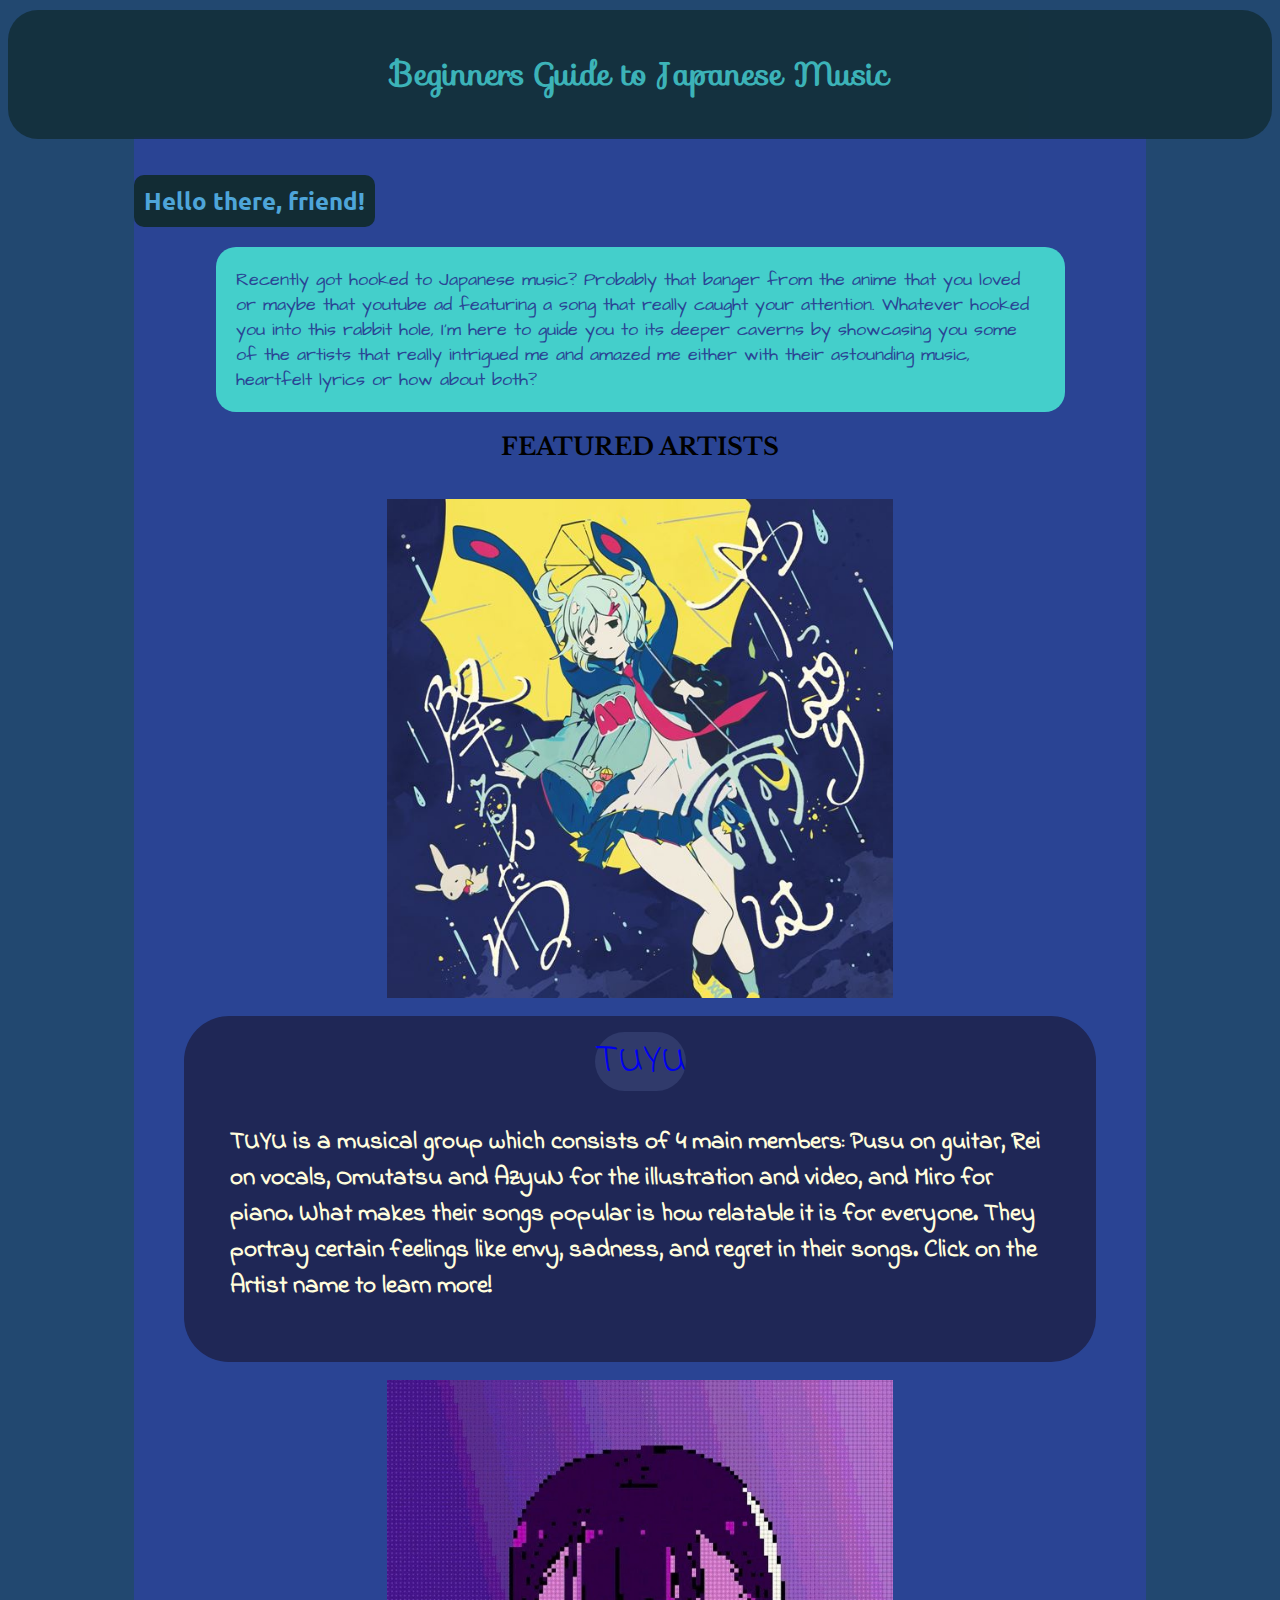
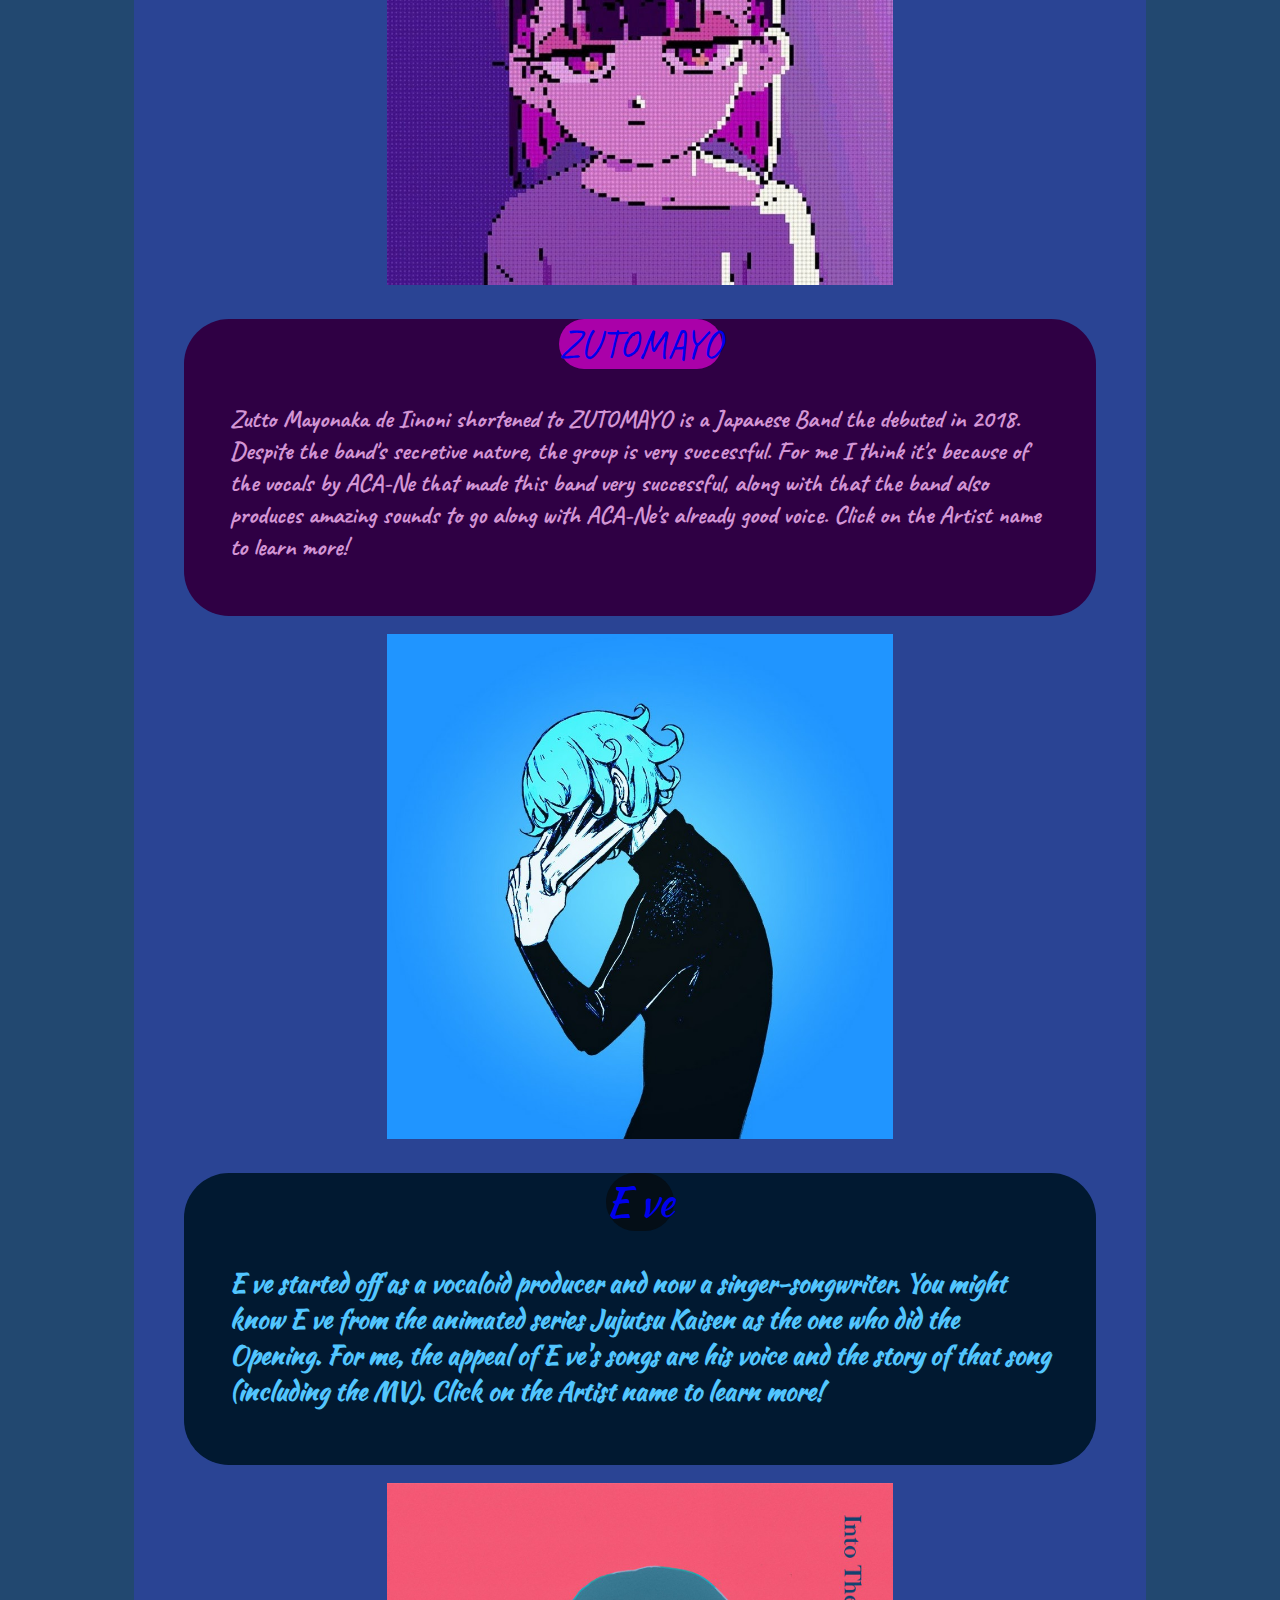
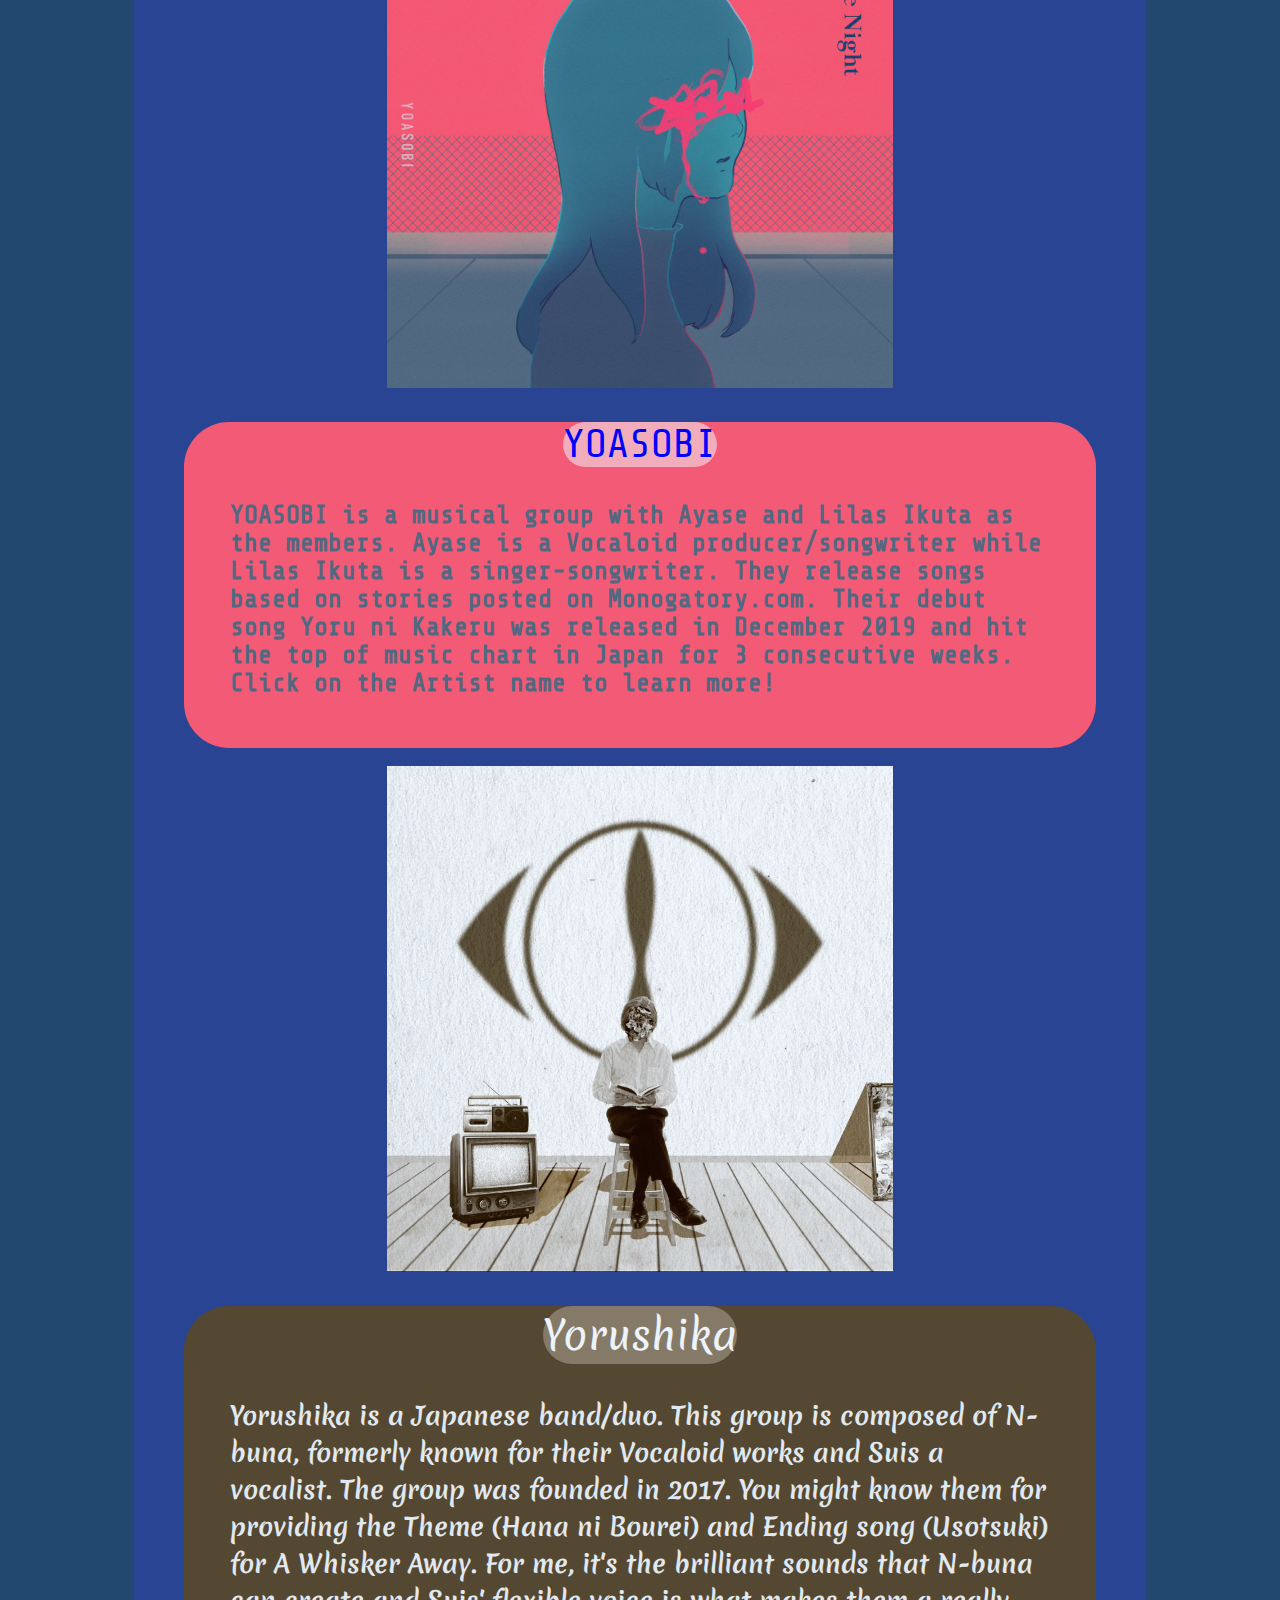
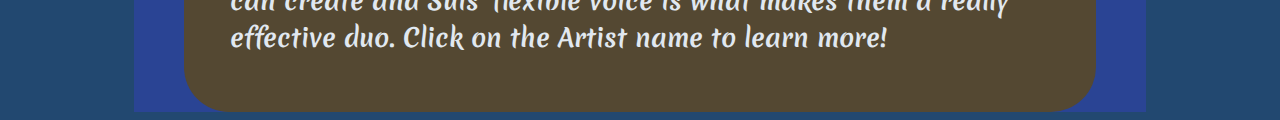
==== index.html @ 79a8364a "Add files via upload" ====
<!DOCTYPE html>
<html>
    <head>
        <!--Stylesheet-->
        <link rel="stylesheet" href="css/mystyle.css">
        <!--Stylesheets for fonts-->
        <link rel="stylesheet" href="https://fonts.googleapis.com/css?family=Sofia">
        <link href="https://fonts.googleapis.com/css2?family=Architects+Daughter&family=Caveat&family=Indie+Flower&family=Kaushan+Script&family=Libre+Baskerville:wght@700&family=Merienda&family=Share+Tech+Mono&family=Ubuntu&display=swap" rel="stylesheet">
        <!--meta tags of the html-->
        <title>Beginners Guide to Japanese Music_1st Quarter Project</title>
        <meta charset="UTF-8">
        <meta name="author" content="Bob">
        <meta name="keywords" content="J-pop">
        <meta name="revised" content="11-06-2021">

        <link rel="icon" href="../images/icon.png" type="image/gif">

    </head>
    <!--Start of the body-->
<body>
    <!--The header that will appear on all the pages-->
  <header id="main_header">
        <br>
        <h1><a href="index.html">Beginners Guide to Japanese Music</a></h1>
        <br>
  </header>
  <!--This is essentially a second background-->
  <section id="container">
    <br>
    <!--My opening-->
    <section id = "index_subheading_1">
        <h2>Hello there, friend!</h2>
        <p>Recently got hooked to Japanese music? Probably that banger from the anime that you loved or maybe that youtube ad featuring a song that really caught your attention. Whatever hooked you into this rabbit hole, I'm here to guide you to its deeper caverns by showcasing you some of the artists that really intrigued me and amazed me either with their astounding music, heartfelt lyrics or how about both?     </p>
    </section>
    <h2>FEATURED ARTISTS</h2>
    <br>
    <!--All divs with "preview_img id is for displaying a picture from the corresponding artist"-->
    <!--Image source: https://cdns-images.dzcdn.net/images/artist/18d8f0055c3169c1ee48dbd4fb0f49f3/500x500.jpg-->
    <section id="preview_img">
        <img src="images/TUYU.jpg" title="Image source: https://cdns-images.dzcdn.net/images/artist/18d8f0055c3169c1ee48dbd4fb0f49f3/500x500.jpg" alt="TUYU">
    </section>
    <br>
    <!--TUYU section-->
    <section id="TUYU">
        <p><a href="htdocs/TUYU.html">TUYU</a></p>
        <h4>TUYU is a musical group which consists of 4 main members: Pusu on guitar, Rei on vocals, Omutatsu and AzyuN for the illustration and video, and Miro for piano. What makes their songs popular is how relatable it is for everyone. They portray certain feelings like envy, sadness, and regret in their songs. Click on the Artist name to learn more!</h4>
        <br>
    </section>
    <br>
    <section id="preview_img">
        <!--Image source: https://yt3.ggpht.com/ytc/AKedOLRQ9F3adf86PD-EL6i49jeq42xdZA1xOXGnpJ8RiQ=s900-c-k-c0x00ffffff-no-rj-->
        <img src="images/ZUTOMAYO.jpg" alt="ZUTOMAYO">
    </section>
    <br>
    <!--ZUTOMAYO section-->
    <section id="ZUTOMAYO">
        <p><a href="htdocs/ZUTOMAYO.html">ZUTOMAYO</a></p>
        <h4>Zutto Mayonaka de Iinoni shortened to ZUTOMAYO is a Japanese Band the debuted in 2018. Despite the band's secretive nature, the group is very successful. For me I think it's because of the vocals by ACA-Ne that made this band very successful, along with that the band also produces amazing sounds to go along with ACA-Ne's already good voice. Click on the Artist name to learn more!</h4> 
        <br>
    </section>
    <br>
    <!--Image source: https://yt3.ggpht.com/sBX3z3os13Gy81Bc7mtqXbqLPa8fjTfb1IZTa1bP86hwmO1rnk2ObzW4HTl5Ew6HO70XuOwBCLQ=s900-c-k-c0x00ffffff-no-rj-->
    <section id ="preview_img">
        <img src="images/E ve.jpg" alt="E ve">
    </section>
    <br>
    <!--E ve section-->
    <section id="Eve">
        <p><a href="htdocs/E ve.html">E ve</a></p>
        <h4>E ve started off as a vocaloid producer and now a singer-songwriter. You might know E ve from the animated series Jujutsu Kaisen as the one who did the Opening. For me, the appeal of E ve's songs are his voice and the story of that song (including the MV). Click on the Artist name to learn more!</h4>
        <br>
    </section>
    <br>
    <!--Image source: https://i.scdn.co/image/ab67616d0000b273fc62f8192dfedb0434f49197-->
    <section id="preview_img">
        <img src="images/YOASOBI.jpg">
    </section>
    <br>
    <!--YOASOBI section-->
    <section id="YOASOBI">
        <p><a href="htdocs/YOASOBI.html">YOASOBI</a></p>
        <h4>YOASOBI is a musical group with Ayase and Lilas Ikuta as the members. Ayase is a Vocaloid producer/songwriter while Lilas Ikuta is a singer-songwriter. They release songs based on stories posted on Monogatory.com. Their debut song Yoru ni Kakeru was released in December 2019 and hit the top of music chart in Japan for 3 consecutive weeks. Click on the Artist name to learn more!</h4>
        <br>
    </section>
    <br>
    <!--Image source: https://static.billboard.com/files/2020/07/Yorushika-2020-cr-Billboard-Japan-1548-1594326228-compressed.jpg-->
    <section id="preview_img">
        <img src="images/YORUSHIKA.jpg">
    </section>
    <br>
    <section id="Yorushika">
        <p><a href="htdocs/Yorushika.html">Yorushika</a></p>
        <h4>Yorushika is a Japanese band/duo. This group is composed of N-buna, formerly known for their Vocaloid works and Suis a vocalist. The group was founded in 2017. You might know them for providing the Theme (Hana ni Bourei) and Ending song (Usotsuki) for A Whisker Away. For me, it's the brilliant sounds that N-buna can create and Suis' flexible voice is what makes them a really effective duo. Click on the Artist name to learn more!</h4>
        <br>
    </section>
</section>
</body>
</html>
---- css/mystyle.css ----
/*This is basically the theme for my opening and the background since each artist have their own themes*/
body {
    background-color: #224870;
    color: #44CFCB;
}
/*I wrapped elements that I don't know how to center with <p> and used <h4> as my base text instead*/
p {
    text-align: center;
}
/*I did this for the images in index.html*/
p > img {
    width: 80%;
    height: auto;
}
/*customized my embeds so they won't overflow*/
iframe {
    width: 90%;
    height: 500px;
}
/*My base text; adjusted the size, width and more so it is uniform in all sections*/
h4 {
    font-size: 25px;
    width: 90%;
    margin-left: auto;
    margin-right: auto;
    font-weight: bold;      
}
/*Secondary background mostly for design purposes*/
  #container {
    background-color: #2A4494;
  width: 80%;
  margin-left: auto;
  margin-right: auto;
}
/*This is mostly for my "Announcement" elements. For titling a certain section of my html, etc.*/
#container h2 {
    font-family: "Libre Baskerville";
    text-align:center;
    color:black;
}
/*This will appear on all the subpages and act as the home button*/
#main_header {
    position: sticky; top: 10px;
    background-color:#122C34;
    border-radius: 30px;
    opacity: 0.8;
    background-size: 100% 100%;
    background-position: absolute;
    z-index: 2;
}
#main_header a {
    text-decoration: none;
    color: #44CFCB;
}
#main_header h1 { 
    font-family: "Sofia";
    text-align: center;
}
/*For my opening*/
#index_subheading_1  h2 {
    background: #122C34; 
    width: max-content;
    color: #4EA5D9;
    font-family: "Ubuntu";
    font-weight: bold;
    padding: 10px;
    border-radius: 10px;
}
#index_subheading_1 p {
    background-color: #44CFCB;
    color: #2A4494;
    border-radius: 20px;
    text-align: left;
    width: 80%;
    margin-left: auto;
    margin-right: auto;
    font-family: "Architects Daughter";
    font-size: large;
    contain:content;
    padding: 20px;
}
/*Customized my images for index.html*/
#preview_img img {
    width: 50%;
    height: auto;
    display: block;
    margin: 0 auto;
}
/*CSS for song title*/
#Song_title {
    font-size: 50px; 
    text-align: center;
}
/*So for each artist, the only significant difference is their font, color, etc.*/
/*For this part, I customize most of the contents of the artist's section*/
#TUYU {
    margin-left: 50px;
    margin-right: 50px;
    color: #fffddc;
    background-color:#1f2756;
    font-family: "Indie Flower";
    background-size: cover;
    border-radius: 45px;
    overflow:auto;
}
/*This will change the look of my hyperlinks*/
#TUYU a {
    background-color: #303a6b;
    background-size: cover;
    border-radius: 45px;
    font-size: 40px;
    text-decoration: none;
}
#TUYU a:visited {
    color:#de3866;
}
#TUYU a:hover {
    opacity: 0.5;
    background-color: #9bcbbd;
    border-radius: 20px;
}
/*For every artist the format is almost the same and these will be used on both the index.html and their corresponding subpage*/
#ZUTOMAYO {
    margin-left: 50px;
    margin-right: 50px;
    border-radius: 45px;
    background-size: cover;
    background-color: #2f0044;
    color: #d395d5;
    font-family: "Caveat";
}
#ZUTOMAYO a {

    background-color: #aa01a9;
    background-size: contain;
    border-radius: 45px;
    font-size: 40px;
    text-decoration: none;
}
#ZUTOMAYO a:hover {
    opacity: 0.5;
    background-color: #7b46af;
    border-radius: 20px;
}
#ZUTOMAYO a:visited {
    color: #e7889b;
}
#Eve {
    margin-left: 50px;
    margin-right: 50px;
    background-size:cover;
    border-radius: 45px;
    font-family: "Kaushan Script";
    color:#52c5fe;
    background-color: #011931;
}
#Eve a {
    background-color: #040e17;
    background-size: contain;
    border-radius: 45px;
    font-size: 40px;
    text-decoration: none;
}
#Eve a:hover {
    opacity: 0.5;
    background-color: #eff8fd;
    border-radius: 20px;
}
#Eve a:visited {
    color:#3eb2fd;
}
#YOASOBI {
    margin-left: 50px;
    margin-right: 50px;
    color: #506880;
    background-color:#f35a76;
    font-family: "Share Tech Mono";
    background-size: cover;
    border-radius: 45px;
}
#YOASOBI a {
    color:blue;
    background-color: #f1adbb;
    background-size: contain;
    border-radius: 45px;
    font-size: 40px;
    text-decoration: none;
}
#YOASOBI a:hover {
    opacity: 0.5;
    background-color: #306a83;
    border-radius: 20px;
}
#YOASOBI a:visited {
    color:#e24c67;
}
#Yorushika {
    margin-left: 50px;
    margin-right: 50px;
    color: #e1e8f0;
    background-color:#544832;
    font-family: "Merienda";
    background-size: cover;
    border-radius: 45px;
}
#Yorushika a {
    color:#edf3fa;
    background-color: #857a67;
    background-size: contain;
    border-radius: 45px;
    font-size: 40px;
    text-decoration: none;
}
#Yorushika a:hover {
    opacity: 0.5;
    background-color: #857a67;
    border-radius: 20px;
}
#Yorushika a:visited {
    color:#594e38;
}
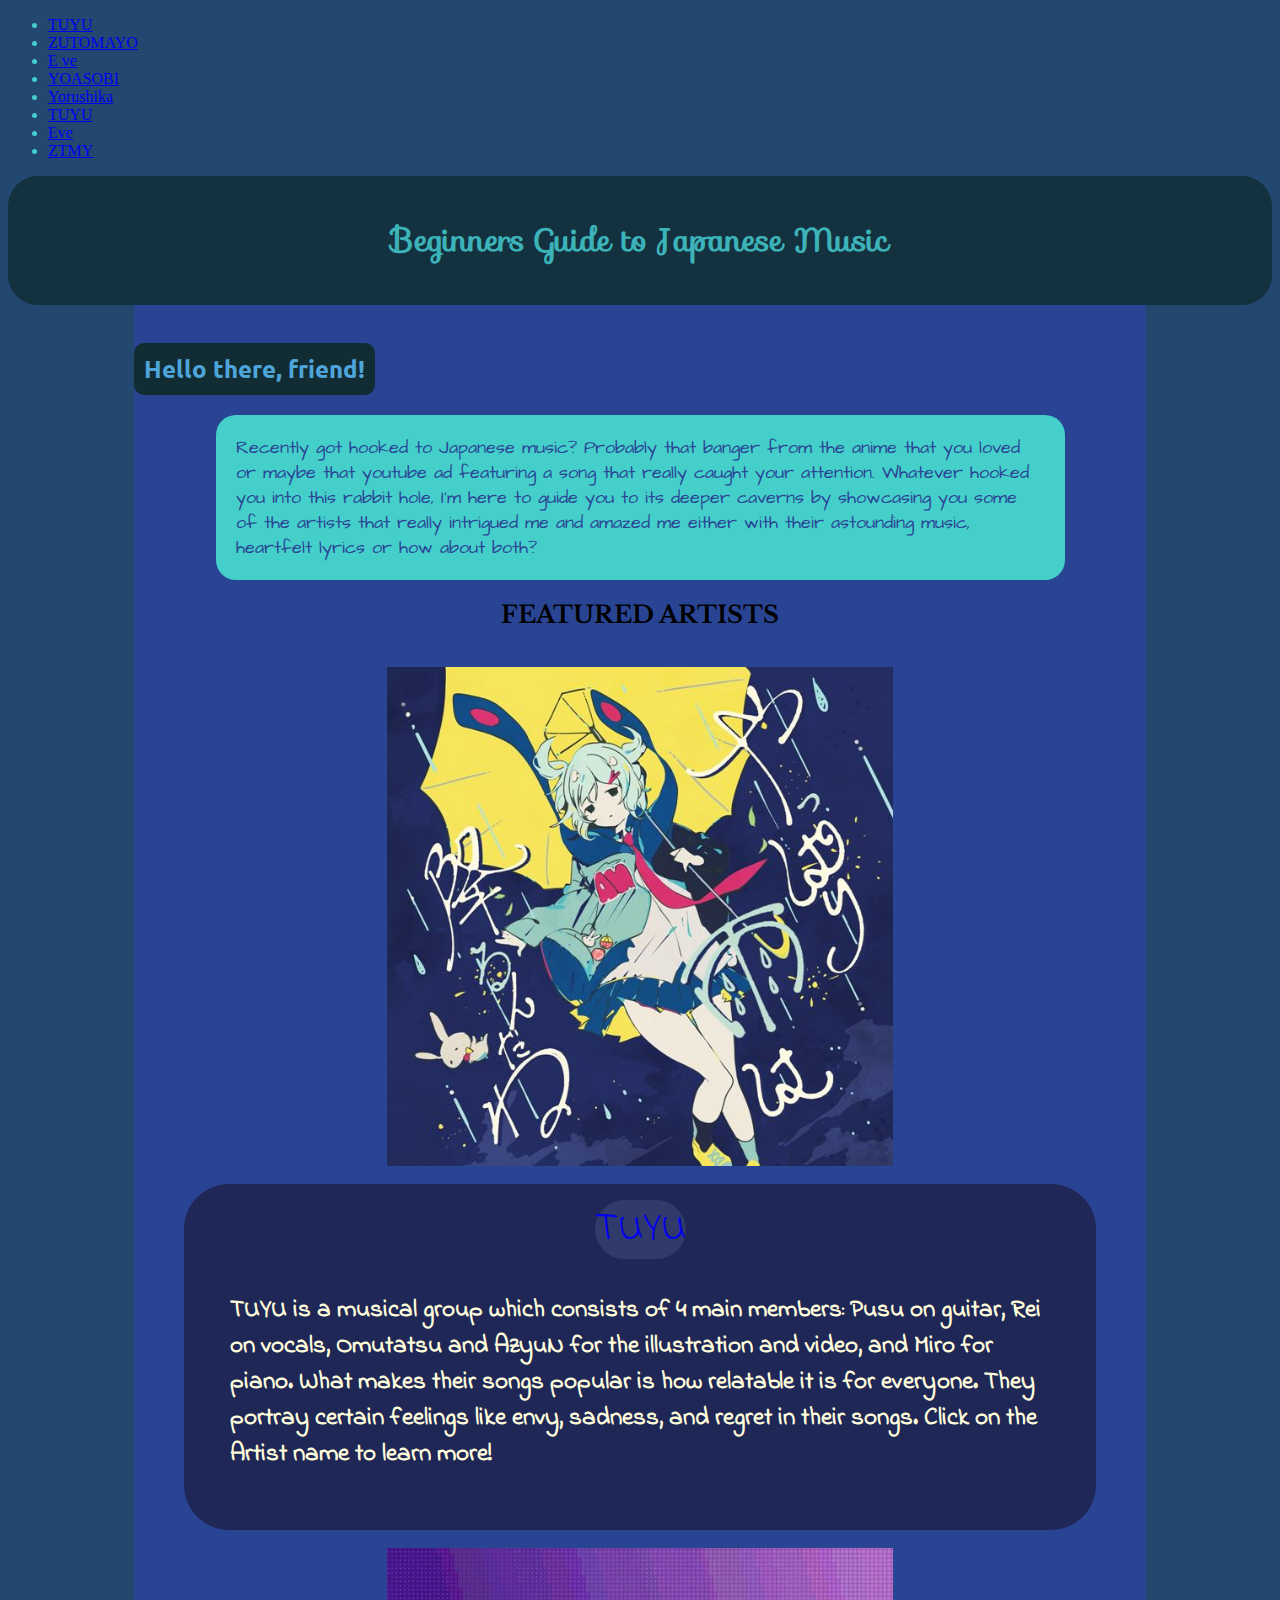
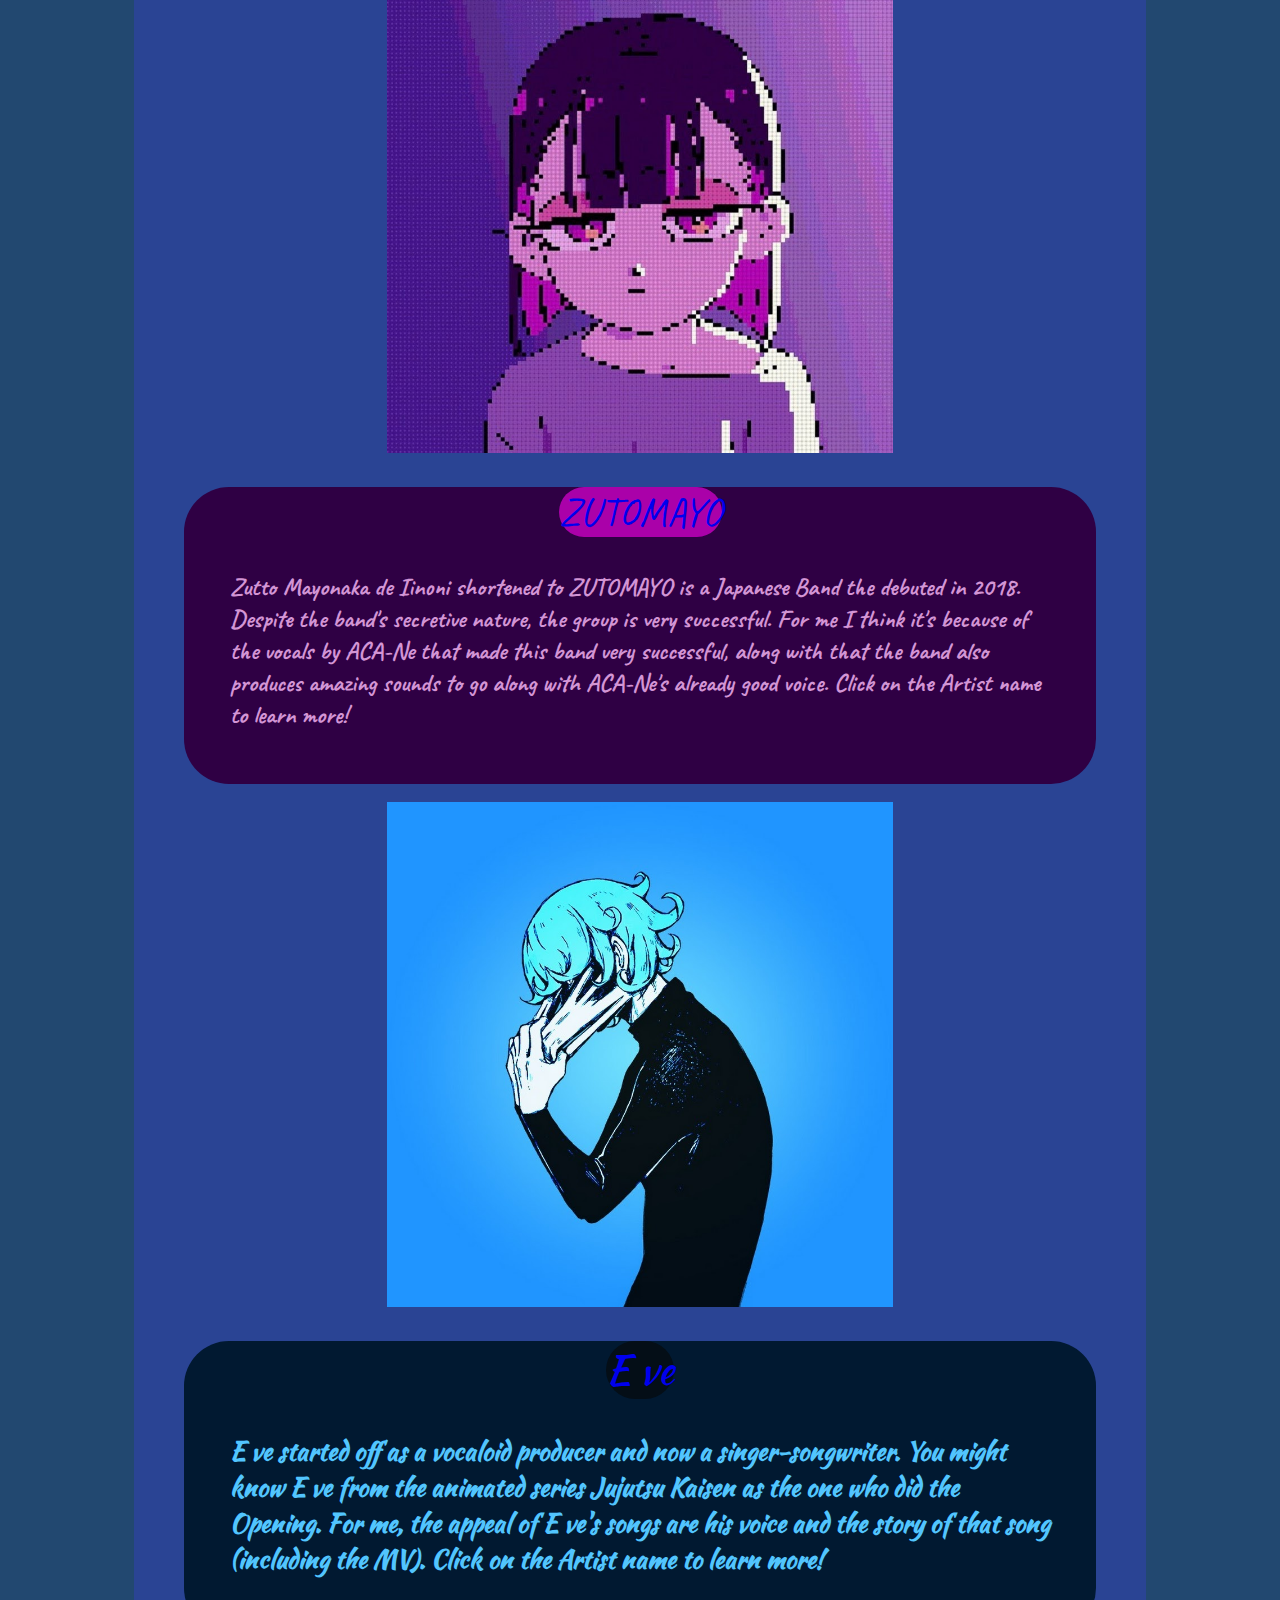
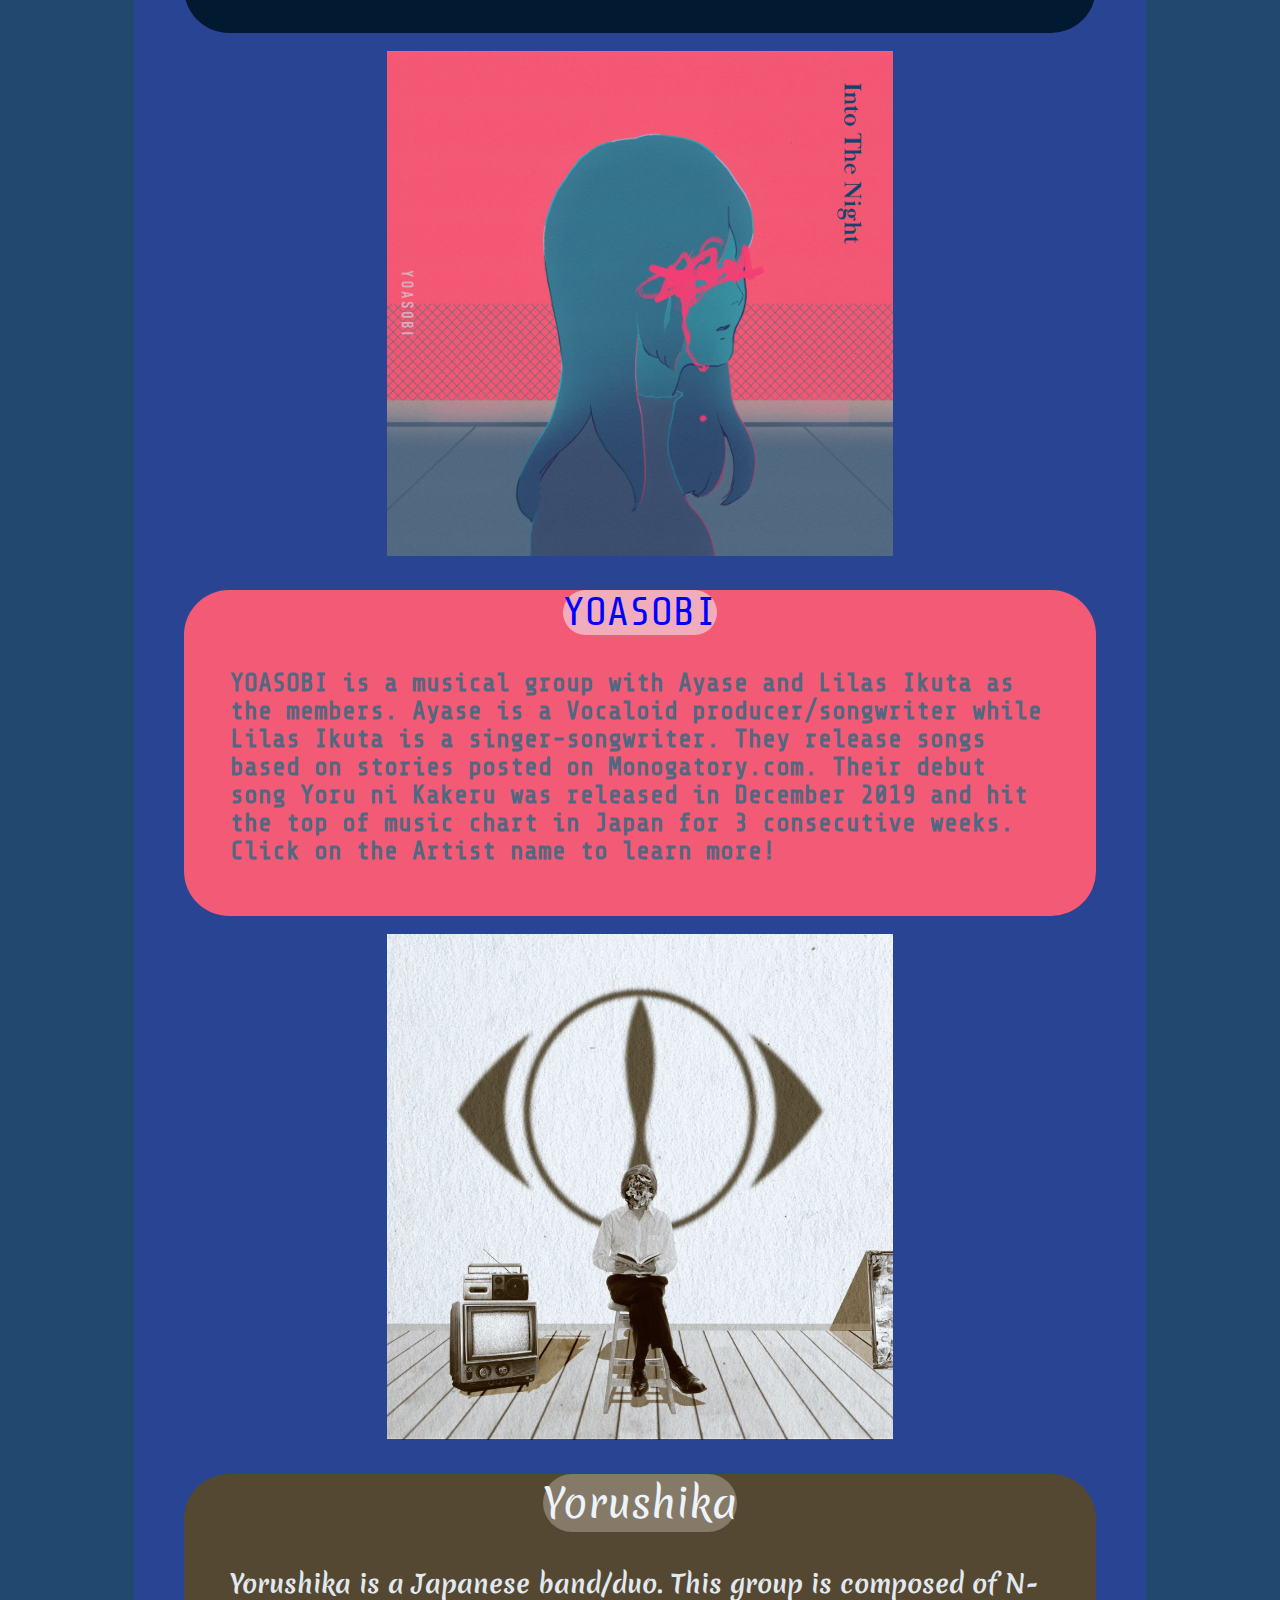
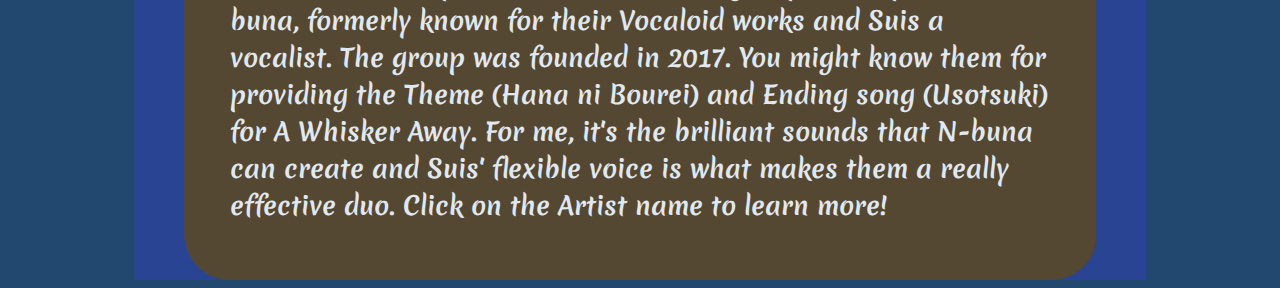
==== commit 311735a0: "Update index.html" ====
--- a/index.html
+++ b/index.html
@@ -18,11 +18,39 @@
     </head>
     <!--Start of the body-->
 <body>
+  <nav id="nav">
+    <ul>
+        <li>
+            <a href="htdocs/TUYU.html">TUYU</a>
+        </li>
+        <li>
+            <a href="htdocs/ZUTOMAYO.html">ZUTOMAYO</a>
+        </li>
+        <li>
+            <a href="htdocs/E ve.html">E ve</a>
+        </li>
+        <li>
+            <a href="htdocs/YOASOBI.html">YOASOBI</a>
+        </li>
+        <li>
+            <a href="htdocs/Yorushika.html">Yorushika</a>
+        </li>
+        <li class="twitter">
+            <a href="https://twitter.com/TUYU_official">TUYU</a>
+        </li>
+        <li class="youtube">
+            <a href="https://www.youtube.com/channel/UCUXfRsEIJ9xO1DT7TbEWksw">Eve</a>
+        </li>
+        <li class="spotify">
+            <a href="https://open.spotify.com/artist/38WbKH6oKAZskBhqDFA8Uj">ZTMY</a>
+        </li>
+      </ul>
+  </nav>
     <!--The header that will appear on all the pages-->
   <header id="main_header">
-        <br>
-        <h1><a href="index.html">Beginners Guide to Japanese Music</a></h1>
-        <br>
+    <br>
+    <h1><a href="index.html">Beginners Guide to Japanese Music</a></h1>
+    <br>
   </header>
   <!--This is essentially a second background-->
   <section id="container">
@@ -95,4 +123,4 @@
     </section>
 </section>
 </body>
-</html>+</html>
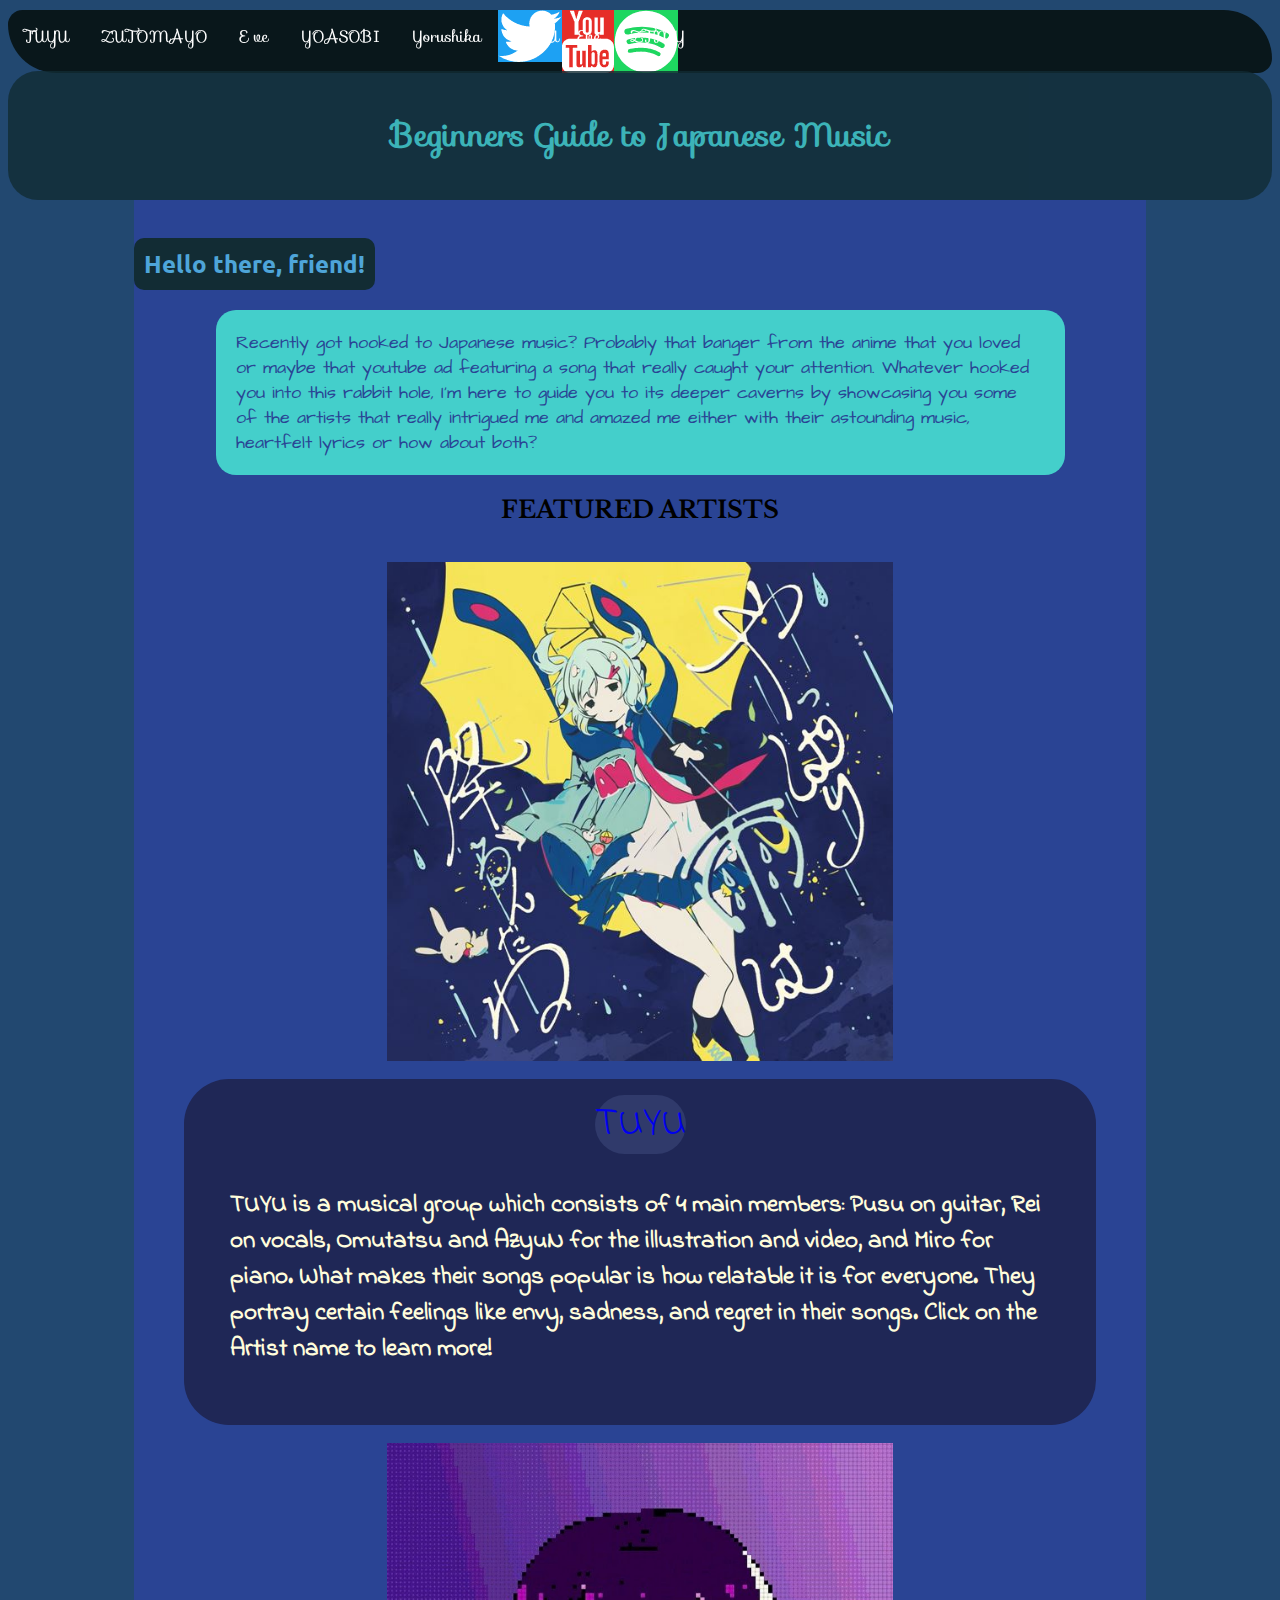
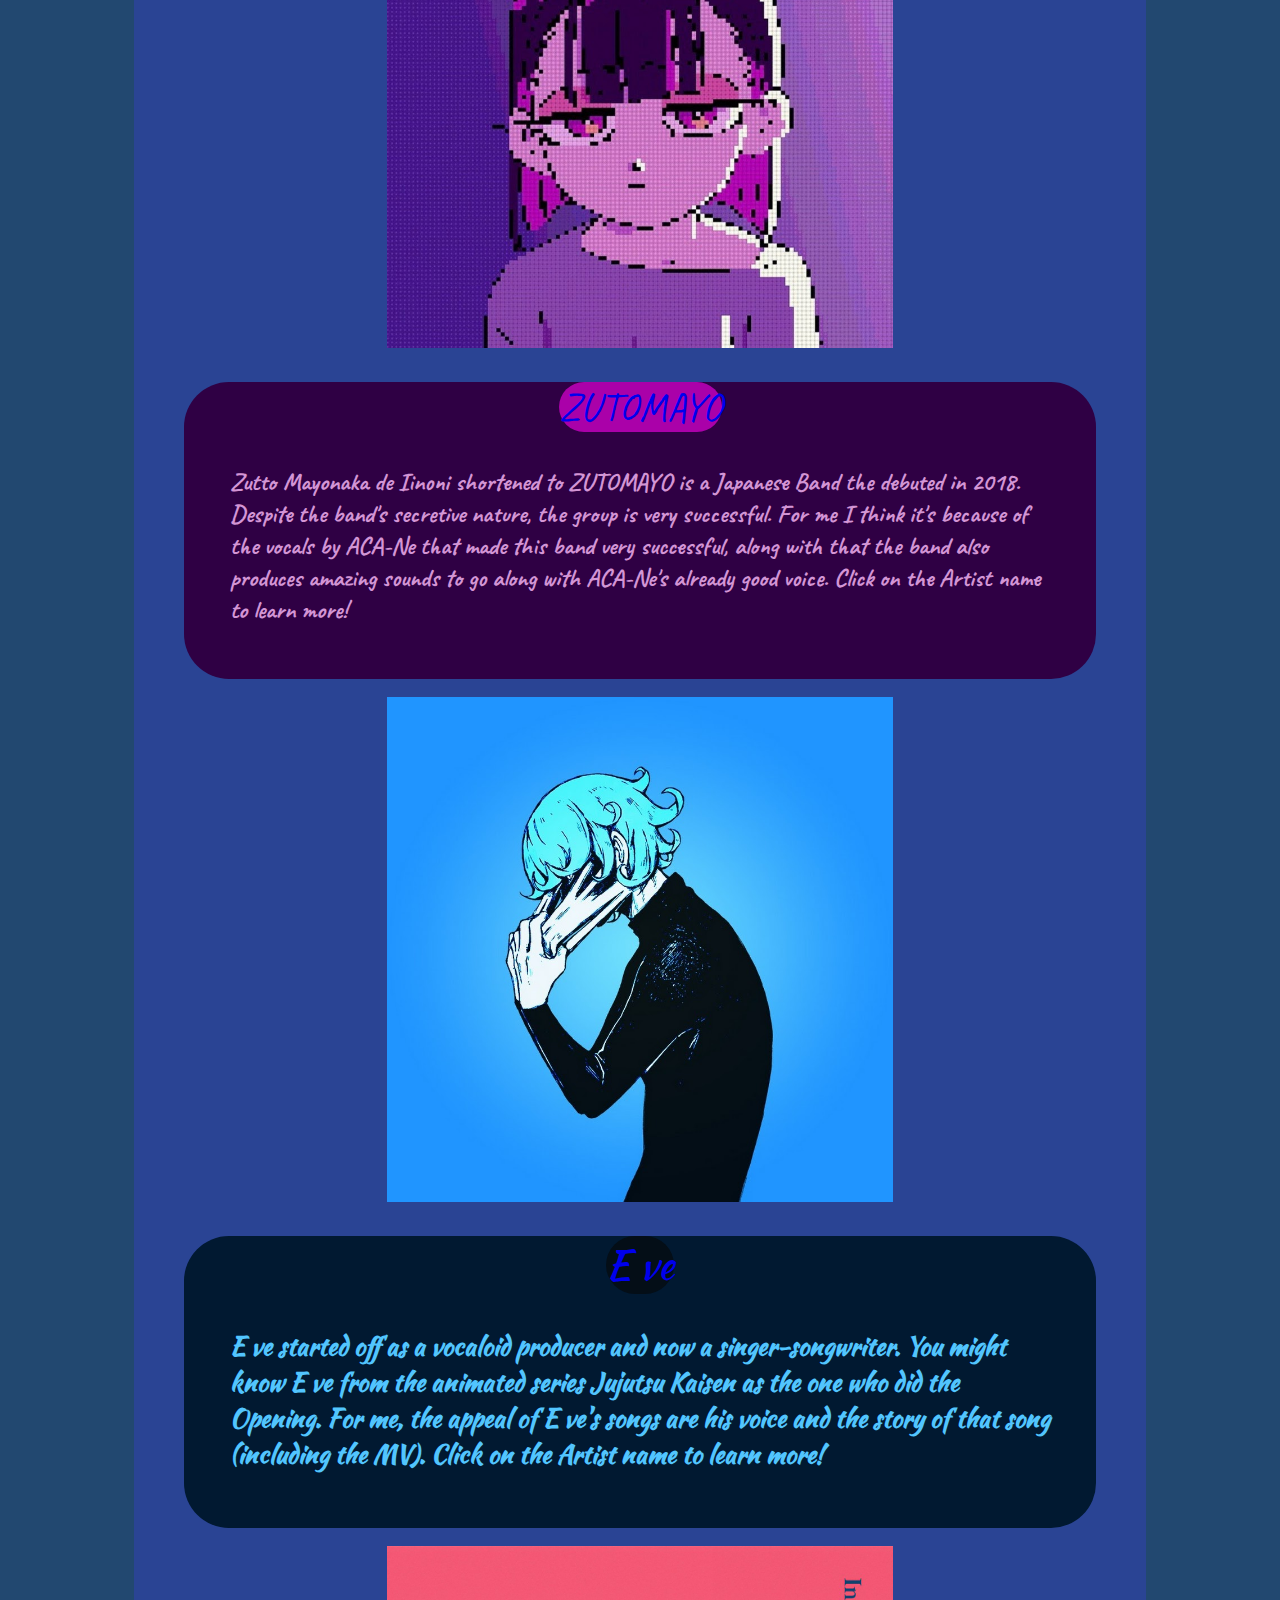
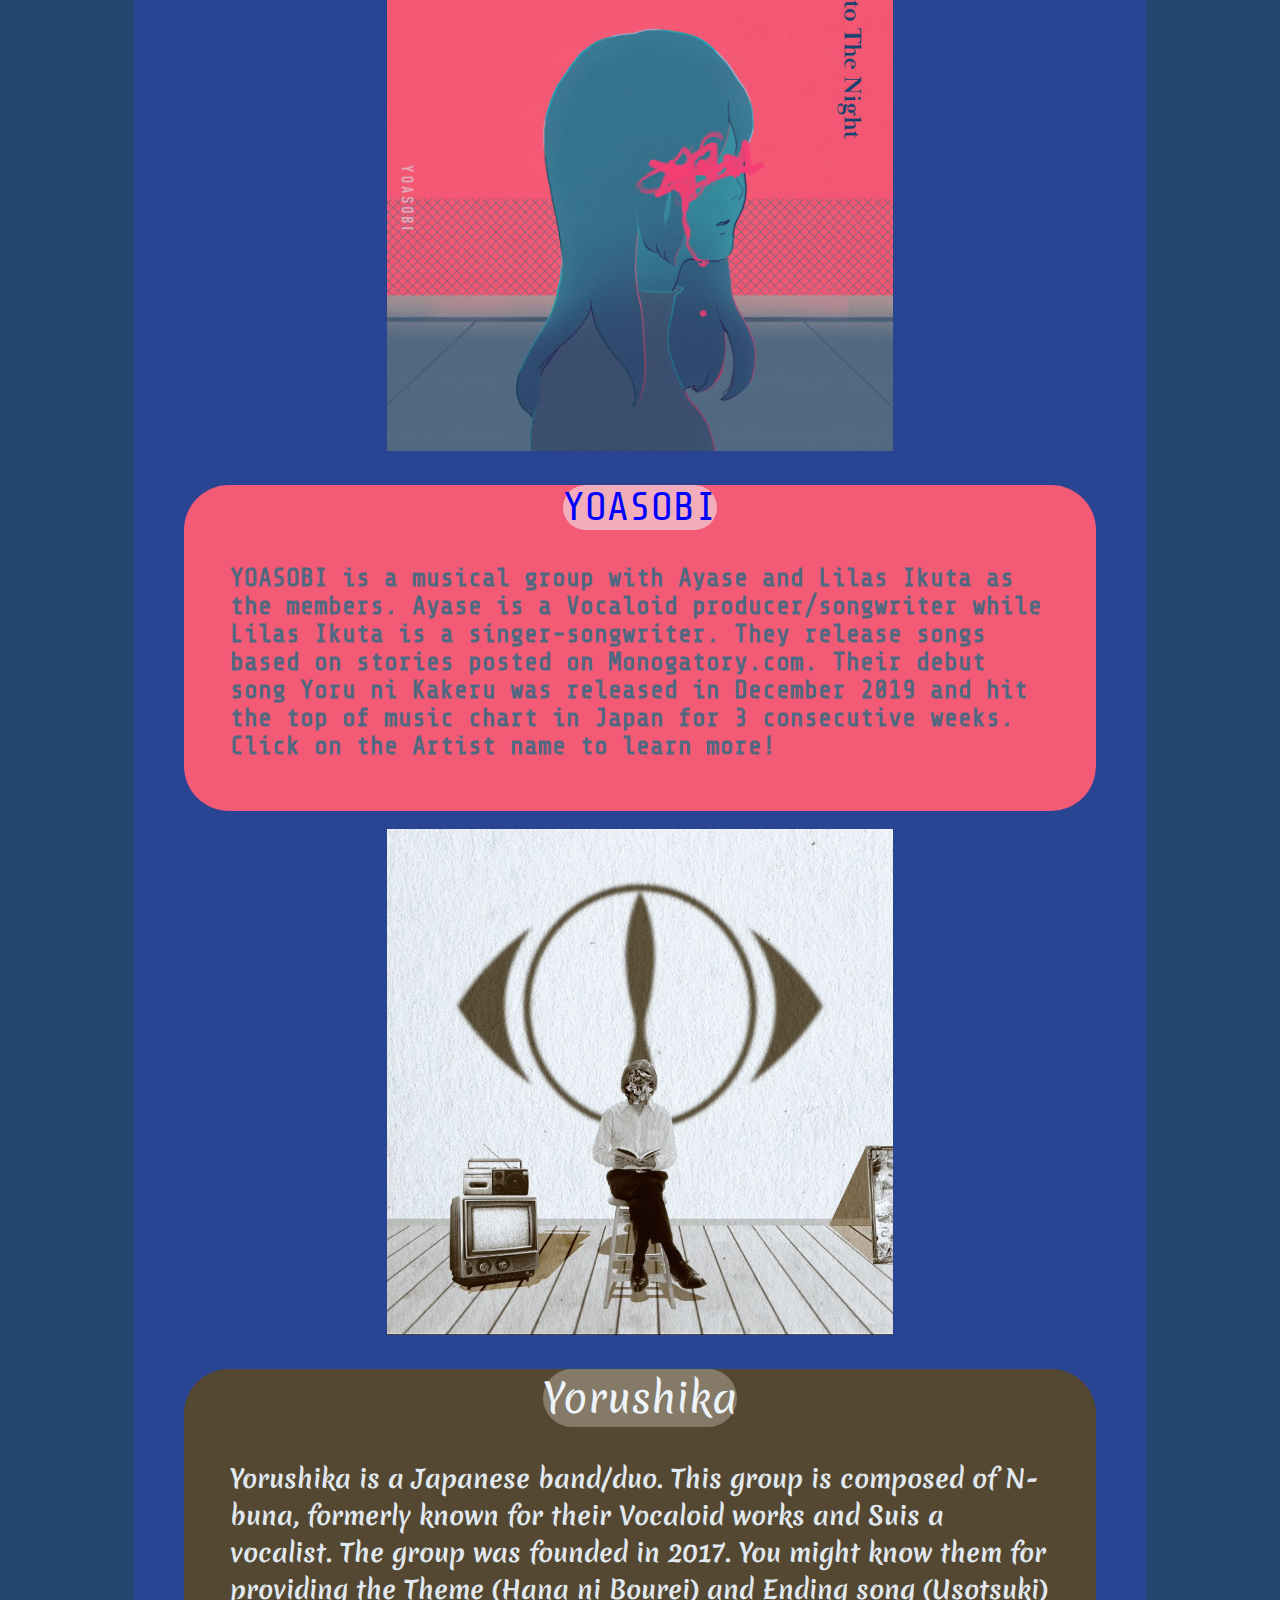
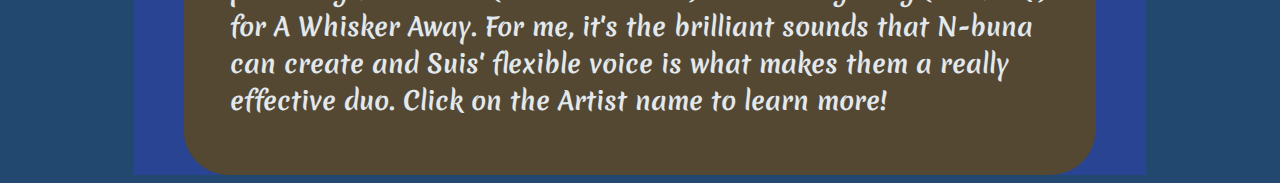
==== commit 4f35cac0: "Update index.html" ====
--- a/index.html
+++ b/index.html
@@ -13,7 +13,7 @@
         <meta name="keywords" content="J-pop">
         <meta name="revised" content="11-06-2021">
 
-        <link rel="icon" href="../images/icon.png" type="image/gif">
+        <link rel="icon" href="images/icon.png" type="image/gif">
 
     </head>
     <!--Start of the body-->
--- a/css/mystyle.css
+++ b/css/mystyle.css
@@ -11,6 +11,33 @@
 p > img {
     width: 80%;
     height: auto;
+}
+ul {
+    list-style-type: none;
+    margin: 0;
+    padding: 0;
+    overflow: hidden;
+    background-color: #09171B;
+    border-radius: 15px 50px;
+}
+ li {
+   float: left;
+}
+
+li a {
+    display: block;
+    color: white;
+    text-align: center;
+    padding: 14px 16px;
+    text-decoration: none;
+}
+li a:hover {
+    background-color: #050D0F;
+    transform: scale(1.3);
+}
+li a:active {
+    background-color: #5CAEC7;
+    text-decoration: underline;
 }
 /*customized my embeds so they won't overflow*/
 iframe {
@@ -26,6 +53,11 @@
     font-weight: bold;      
 }
 /*Secondary background mostly for design purposes*/
+#nav {
+    font-family: "Sofia";
+    position: sticky; top: 10px;
+    z-index: 2;
+}
   #container {
     background-color: #2A4494;
   width: 80%;
@@ -40,7 +72,7 @@
 }
 /*This will appear on all the subpages and act as the home button*/
 #main_header {
-    position: sticky; top: 10px;
+    position: sticky; top: 70px;
     background-color:#122C34;
     border-radius: 30px;
     opacity: 0.8;
@@ -218,4 +250,20 @@
 }
 #Yorushika a:visited {
     color:#594e38;
-}+}
+
+.twitter {
+	background: url('../images/sprites.png') no-repeat -419px -24px;
+	width: 64px;
+	height: 52px;
+}
+.spotify {
+	background: url('../images/sprites.png') no-repeat -321px -347px;
+	width: 64px;
+	height: 63px;
+}
+.youtube {
+	background: url('../images/sprites.png') no-repeat -425px -456px;
+	width: 52px;
+	height: 63px;
+}
